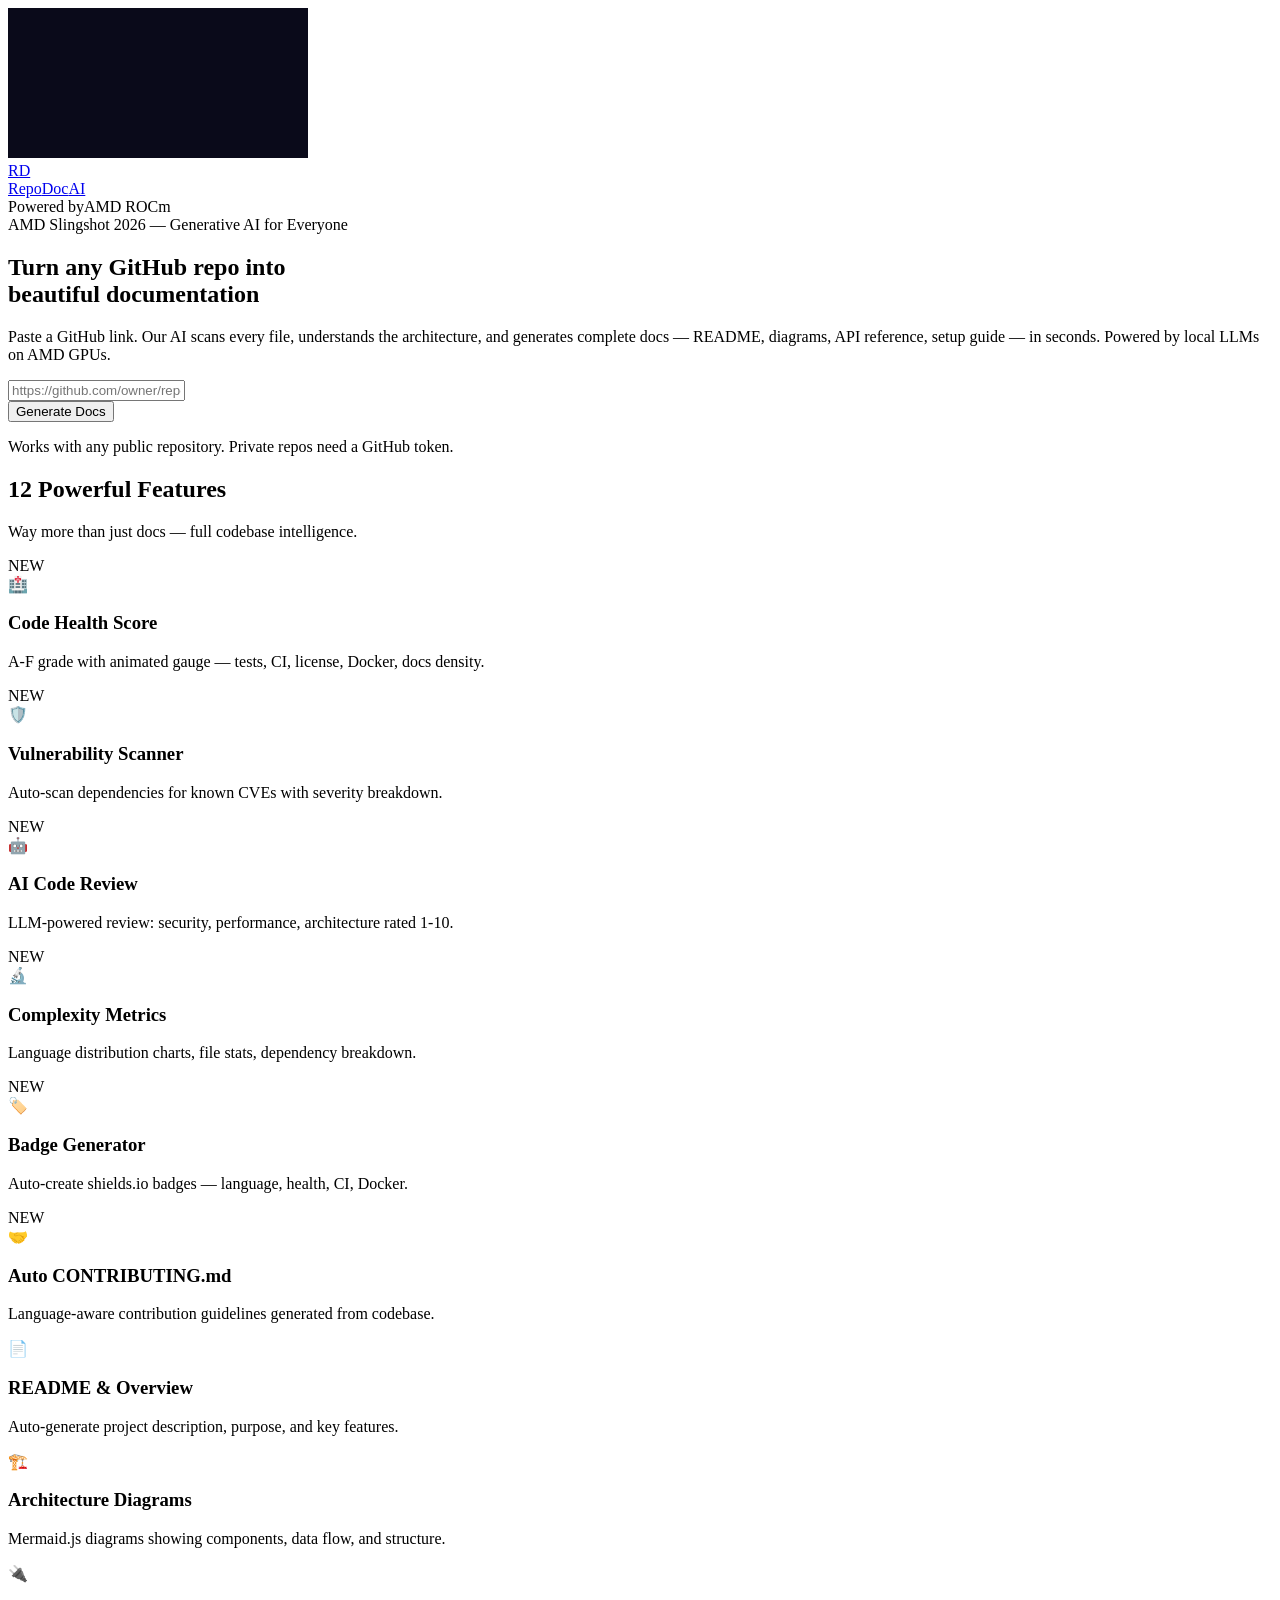
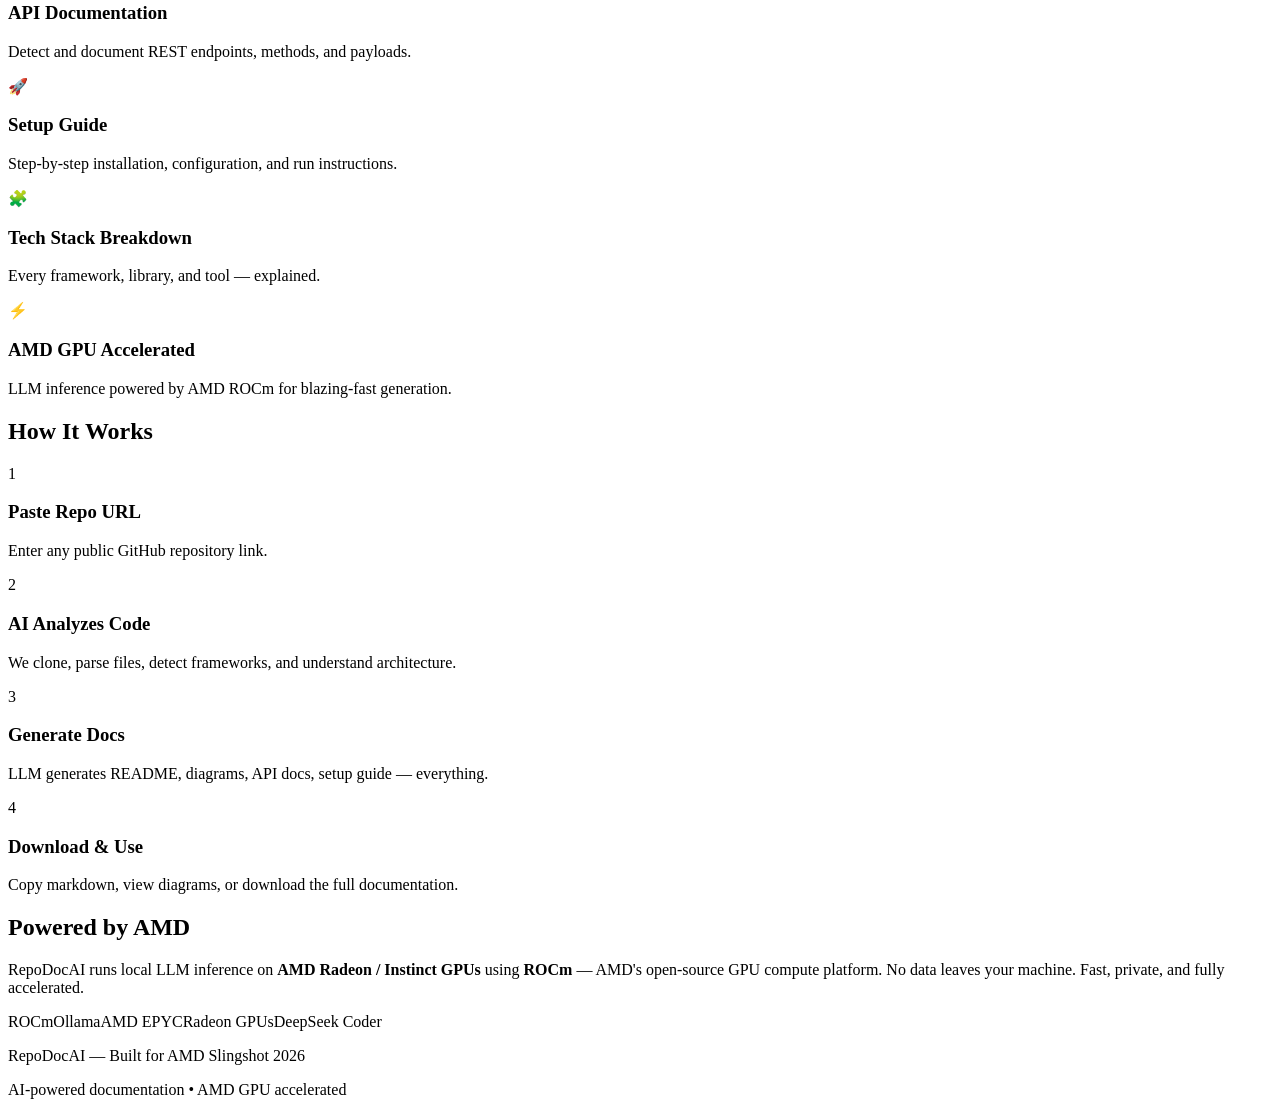
==== backend/static/index.html @ 2d92b68d "fix: convert to static export for Railway deployment - Replace dynamic [taskId] route with query par" ====
<!DOCTYPE html><html lang="en"><head><meta charSet="utf-8"/><meta name="viewport" content="width=device-width, initial-scale=1"/><link rel="stylesheet" href="/_next/static/css/aa7d55159502ec61.css" crossorigin="" data-precedence="next"/><link rel="preload" as="script" fetchPriority="low" href="/_next/static/chunks/webpack-284f9abd750f853c.js" crossorigin=""/><script src="/_next/static/chunks/fd9d1056-4b2d2ff417932ec9.js" async="" crossorigin=""></script><script src="/_next/static/chunks/8069-6e4ff9646f61d9b2.js" async="" crossorigin=""></script><script src="/_next/static/chunks/main-app-bf2c8cdeed80ae87.js" async="" crossorigin=""></script><script src="/_next/static/chunks/app/page-2030c9f32d8eb267.js" async=""></script><script src="/_next/static/chunks/app/layout-dac19e867b135961.js" async=""></script><title>RepoDocAI — AI-Powered Repository Documentation</title><meta name="description" content="Generate comprehensive project documentation from any GitHub repository using AI, accelerated by AMD GPUs."/><script src="/_next/static/chunks/polyfills-c67a75d1b6f99dc8.js" crossorigin="" noModule=""></script></head><body class="__className_f367f3"><canvas class="fixed inset-0 z-0 pointer-events-none" style="background:#0a0a1a"></canvas><div class="relative z-10"><nav class="fixed top-0 w-full z-50 bg-black/60 backdrop-blur-md border-b border-white/5"><div class="max-w-7xl mx-auto px-6 h-16 flex items-center justify-between"><a href="/" class="flex items-center gap-2"><div class="w-8 h-8 rounded-lg bg-amd-red flex items-center justify-center font-bold text-white text-sm">RD</div><span class="text-xl font-bold text-white">Repo<span class="text-amd-red">Doc</span>AI</span></a><div class="flex items-center gap-4 text-sm text-gray-400"><span class="hidden sm:inline">Powered by</span><span class="text-amd-red font-semibold">AMD ROCm</span></div></div></nav><main class="pt-16 min-h-screen"><div class="bg-gradient-amd min-h-screen"><section class="max-w-5xl mx-auto px-6 pt-20 pb-16 text-center"><div class="inline-block px-4 py-1.5 rounded-full bg-amd-red/10 border border-amd-red/30 text-amd-red text-sm font-medium mb-6">AMD Slingshot 2026 — Generative AI for Everyone</div><h1 class="text-5xl md:text-6xl font-extrabold text-white leading-tight mb-6">Turn any GitHub repo into<br/><span class="text-transparent bg-clip-text bg-gradient-to-r from-amd-red to-orange-500">beautiful documentation</span></h1><p class="text-lg text-gray-400 max-w-2xl mx-auto mb-10">Paste a GitHub link. Our AI scans every file, understands the architecture, and generates complete docs — README, diagrams, API reference, setup guide — in seconds. Powered by local LLMs on AMD GPUs.</p><form class="max-w-2xl mx-auto flex flex-col sm:flex-row gap-3"><div class="flex-1 relative"><input type="url" placeholder="https://github.com/owner/repo" class="w-full px-5 py-4 rounded-xl bg-white/5 border border-white/10 text-white placeholder-gray-500 focus:outline-none focus:border-amd-red focus:ring-1 focus:ring-amd-red transition-all text-lg" value=""/></div><button type="submit" class="px-8 py-4 rounded-xl bg-amd-red hover:bg-red-700 text-white font-semibold text-lg transition-all disabled:opacity-50 disabled:cursor-not-allowed flex items-center justify-center gap-2 glow-border">Generate Docs</button></form><p class="text-gray-600 text-sm mt-4">Works with any public repository. Private repos need a GitHub token.</p></section><section class="max-w-6xl mx-auto px-6 pb-24"><h2 class="text-3xl font-bold text-white text-center mb-4">12 Powerful Features</h2><p class="text-gray-400 text-center mb-12 text-sm">Way more than just docs — full codebase intelligence.</p><div class="grid grid-cols-1 md:grid-cols-2 lg:grid-cols-3 gap-6"><div class="relative p-6 rounded-2xl bg-white/[0.03] border border-white/5 hover:border-amd-red/30 transition-all group"><span class="absolute top-3 right-3 px-2 py-0.5 rounded-full bg-amd-red/20 border border-amd-red/50 text-amd-red text-[10px] font-bold uppercase tracking-wider animate-pulse">NEW</span><div class="text-3xl mb-3 group-hover:scale-110 transition-transform">🏥</div><h3 class="text-lg font-semibold text-white mb-2 group-hover:text-amd-red transition-colors">Code Health Score</h3><p class="text-gray-400 text-sm leading-relaxed">A-F grade with animated gauge — tests, CI, license, Docker, docs density.</p></div><div class="relative p-6 rounded-2xl bg-white/[0.03] border border-white/5 hover:border-amd-red/30 transition-all group"><span class="absolute top-3 right-3 px-2 py-0.5 rounded-full bg-amd-red/20 border border-amd-red/50 text-amd-red text-[10px] font-bold uppercase tracking-wider animate-pulse">NEW</span><div class="text-3xl mb-3 group-hover:scale-110 transition-transform">🛡️</div><h3 class="text-lg font-semibold text-white mb-2 group-hover:text-amd-red transition-colors">Vulnerability Scanner</h3><p class="text-gray-400 text-sm leading-relaxed">Auto-scan dependencies for known CVEs with severity breakdown.</p></div><div class="relative p-6 rounded-2xl bg-white/[0.03] border border-white/5 hover:border-amd-red/30 transition-all group"><span class="absolute top-3 right-3 px-2 py-0.5 rounded-full bg-amd-red/20 border border-amd-red/50 text-amd-red text-[10px] font-bold uppercase tracking-wider animate-pulse">NEW</span><div class="text-3xl mb-3 group-hover:scale-110 transition-transform">🤖</div><h3 class="text-lg font-semibold text-white mb-2 group-hover:text-amd-red transition-colors">AI Code Review</h3><p class="text-gray-400 text-sm leading-relaxed">LLM-powered review: security, performance, architecture rated 1-10.</p></div><div class="relative p-6 rounded-2xl bg-white/[0.03] border border-white/5 hover:border-amd-red/30 transition-all group"><span class="absolute top-3 right-3 px-2 py-0.5 rounded-full bg-amd-red/20 border border-amd-red/50 text-amd-red text-[10px] font-bold uppercase tracking-wider animate-pulse">NEW</span><div class="text-3xl mb-3 group-hover:scale-110 transition-transform">🔬</div><h3 class="text-lg font-semibold text-white mb-2 group-hover:text-amd-red transition-colors">Complexity Metrics</h3><p class="text-gray-400 text-sm leading-relaxed">Language distribution charts, file stats, dependency breakdown.</p></div><div class="relative p-6 rounded-2xl bg-white/[0.03] border border-white/5 hover:border-amd-red/30 transition-all group"><span class="absolute top-3 right-3 px-2 py-0.5 rounded-full bg-amd-red/20 border border-amd-red/50 text-amd-red text-[10px] font-bold uppercase tracking-wider animate-pulse">NEW</span><div class="text-3xl mb-3 group-hover:scale-110 transition-transform">🏷️</div><h3 class="text-lg font-semibold text-white mb-2 group-hover:text-amd-red transition-colors">Badge Generator</h3><p class="text-gray-400 text-sm leading-relaxed">Auto-create shields.io badges — language, health, CI, Docker.</p></div><div class="relative p-6 rounded-2xl bg-white/[0.03] border border-white/5 hover:border-amd-red/30 transition-all group"><span class="absolute top-3 right-3 px-2 py-0.5 rounded-full bg-amd-red/20 border border-amd-red/50 text-amd-red text-[10px] font-bold uppercase tracking-wider animate-pulse">NEW</span><div class="text-3xl mb-3 group-hover:scale-110 transition-transform">🤝</div><h3 class="text-lg font-semibold text-white mb-2 group-hover:text-amd-red transition-colors">Auto CONTRIBUTING.md</h3><p class="text-gray-400 text-sm leading-relaxed">Language-aware contribution guidelines generated from codebase.</p></div><div class="relative p-6 rounded-2xl bg-white/[0.03] border border-white/5 hover:border-amd-red/30 transition-all group"><div class="text-3xl mb-3 group-hover:scale-110 transition-transform">📄</div><h3 class="text-lg font-semibold text-white mb-2 group-hover:text-amd-red transition-colors">README &amp; Overview</h3><p class="text-gray-400 text-sm leading-relaxed">Auto-generate project description, purpose, and key features.</p></div><div class="relative p-6 rounded-2xl bg-white/[0.03] border border-white/5 hover:border-amd-red/30 transition-all group"><div class="text-3xl mb-3 group-hover:scale-110 transition-transform">🏗️</div><h3 class="text-lg font-semibold text-white mb-2 group-hover:text-amd-red transition-colors">Architecture Diagrams</h3><p class="text-gray-400 text-sm leading-relaxed">Mermaid.js diagrams showing components, data flow, and structure.</p></div><div class="relative p-6 rounded-2xl bg-white/[0.03] border border-white/5 hover:border-amd-red/30 transition-all group"><div class="text-3xl mb-3 group-hover:scale-110 transition-transform">🔌</div><h3 class="text-lg font-semibold text-white mb-2 group-hover:text-amd-red transition-colors">API Documentation</h3><p class="text-gray-400 text-sm leading-relaxed">Detect and document REST endpoints, methods, and payloads.</p></div><div class="relative p-6 rounded-2xl bg-white/[0.03] border border-white/5 hover:border-amd-red/30 transition-all group"><div class="text-3xl mb-3 group-hover:scale-110 transition-transform">🚀</div><h3 class="text-lg font-semibold text-white mb-2 group-hover:text-amd-red transition-colors">Setup Guide</h3><p class="text-gray-400 text-sm leading-relaxed">Step-by-step installation, configuration, and run instructions.</p></div><div class="relative p-6 rounded-2xl bg-white/[0.03] border border-white/5 hover:border-amd-red/30 transition-all group"><div class="text-3xl mb-3 group-hover:scale-110 transition-transform">🧩</div><h3 class="text-lg font-semibold text-white mb-2 group-hover:text-amd-red transition-colors">Tech Stack Breakdown</h3><p class="text-gray-400 text-sm leading-relaxed">Every framework, library, and tool — explained.</p></div><div class="relative p-6 rounded-2xl bg-white/[0.03] border border-white/5 hover:border-amd-red/30 transition-all group"><div class="text-3xl mb-3 group-hover:scale-110 transition-transform">⚡</div><h3 class="text-lg font-semibold text-white mb-2 group-hover:text-amd-red transition-colors">AMD GPU Accelerated</h3><p class="text-gray-400 text-sm leading-relaxed">LLM inference powered by AMD ROCm for blazing-fast generation.</p></div></div></section><section class="max-w-5xl mx-auto px-6 pb-24"><h2 class="text-3xl font-bold text-white text-center mb-12">How It Works</h2><div class="flex flex-col md:flex-row gap-8 items-start"><div class="flex-1 text-center"><div class="w-12 h-12 rounded-full bg-amd-red/20 border border-amd-red/40 text-amd-red font-bold text-xl flex items-center justify-center mx-auto mb-4">1</div><h3 class="text-white font-semibold mb-2">Paste Repo URL</h3><p class="text-gray-400 text-sm">Enter any public GitHub repository link.</p></div><div class="flex-1 text-center"><div class="w-12 h-12 rounded-full bg-amd-red/20 border border-amd-red/40 text-amd-red font-bold text-xl flex items-center justify-center mx-auto mb-4">2</div><h3 class="text-white font-semibold mb-2">AI Analyzes Code</h3><p class="text-gray-400 text-sm">We clone, parse files, detect frameworks, and understand architecture.</p></div><div class="flex-1 text-center"><div class="w-12 h-12 rounded-full bg-amd-red/20 border border-amd-red/40 text-amd-red font-bold text-xl flex items-center justify-center mx-auto mb-4">3</div><h3 class="text-white font-semibold mb-2">Generate Docs</h3><p class="text-gray-400 text-sm">LLM generates README, diagrams, API docs, setup guide — everything.</p></div><div class="flex-1 text-center"><div class="w-12 h-12 rounded-full bg-amd-red/20 border border-amd-red/40 text-amd-red font-bold text-xl flex items-center justify-center mx-auto mb-4">4</div><h3 class="text-white font-semibold mb-2">Download &amp; Use</h3><p class="text-gray-400 text-sm">Copy markdown, view diagrams, or download the full documentation.</p></div></div></section><section class="max-w-4xl mx-auto px-6 pb-24"><div class="rounded-2xl bg-gradient-to-r from-amd-red/10 to-amd-accent/30 border border-amd-red/20 p-8 md:p-12 text-center"><h2 class="text-2xl md:text-3xl font-bold text-white mb-4">Powered by AMD</h2><p class="text-gray-300 max-w-2xl mx-auto mb-6">RepoDocAI runs local LLM inference on<!-- --> <strong class="text-amd-red">AMD Radeon / Instinct GPUs</strong> <!-- -->using <strong class="text-amd-red">ROCm</strong> — AMD&#x27;s open-source GPU compute platform. No data leaves your machine. Fast, private, and fully accelerated.</p><div class="flex flex-wrap justify-center gap-4 text-sm"><span class="px-4 py-2 rounded-full bg-white/5 border border-white/10 text-gray-300">ROCm</span><span class="px-4 py-2 rounded-full bg-white/5 border border-white/10 text-gray-300">Ollama</span><span class="px-4 py-2 rounded-full bg-white/5 border border-white/10 text-gray-300">AMD EPYC</span><span class="px-4 py-2 rounded-full bg-white/5 border border-white/10 text-gray-300">Radeon GPUs</span><span class="px-4 py-2 rounded-full bg-white/5 border border-white/10 text-gray-300">DeepSeek Coder</span></div></div></section></div></main><footer class="border-t border-white/5 py-8 text-center text-gray-500 text-sm"><p>RepoDocAI — Built for<!-- --> <span class="text-amd-red font-medium">AMD Slingshot 2026</span></p><p class="mt-1">AI-powered documentation • AMD GPU accelerated</p></footer></div><script src="/_next/static/chunks/webpack-284f9abd750f853c.js" crossorigin="" async=""></script><script>(self.__next_f=self.__next_f||[]).push([0]);self.__next_f.push([2,null])</script><script>self.__next_f.push([1,"1:HL[\"/_next/static/css/aa7d55159502ec61.css\",\"style\",{\"crossOrigin\":\"\"}]\n0:\"$L2\"\n"])</script><script>self.__next_f.push([1,"3:I[7690,[],\"\"]\n5:I[7831,[],\"\"]\n6:I[8836,[\"1931\",\"static/chunks/app/page-2030c9f32d8eb267.js\"],\"\"]\n7:I[9079,[\"3185\",\"static/chunks/app/layout-dac19e867b135961.js\"],\"\"]\n8:I[5613,[],\"\"]\n9:I[1778,[],\"\"]\nb:I[8955,[],\"\"]\nc:[]\n"])</script><script>self.__next_f.push([1,"2:[[[\"$\",\"link\",\"0\",{\"rel\":\"stylesheet\",\"href\":\"/_next/static/css/aa7d55159502ec61.css\",\"precedence\":\"next\",\"crossOrigin\":\"\"}]],[\"$\",\"$L3\",null,{\"buildId\":\"reBzjX9kIHKMcojXA9enj\",\"assetPrefix\":\"\",\"initialCanonicalUrl\":\"/\",\"initialTree\":[\"\",{\"children\":[\"__PAGE__\",{}]},\"$undefined\",\"$undefined\",true],\"initialSeedData\":[\"\",{\"children\":[\"__PAGE__\",{},[\"$L4\",[\"$\",\"$L5\",null,{\"propsForComponent\":{\"params\":{}},\"Component\":\"$6\",\"isStaticGeneration\":true}],null]]},[null,[\"$\",\"html\",null,{\"lang\":\"en\",\"children\":[\"$\",\"body\",null,{\"className\":\"__className_f367f3\",\"children\":[\"$\",\"$L7\",null,{\"children\":[[\"$\",\"nav\",null,{\"className\":\"fixed top-0 w-full z-50 bg-black/60 backdrop-blur-md border-b border-white/5\",\"children\":[\"$\",\"div\",null,{\"className\":\"max-w-7xl mx-auto px-6 h-16 flex items-center justify-between\",\"children\":[[\"$\",\"a\",null,{\"href\":\"/\",\"className\":\"flex items-center gap-2\",\"children\":[[\"$\",\"div\",null,{\"className\":\"w-8 h-8 rounded-lg bg-amd-red flex items-center justify-center font-bold text-white text-sm\",\"children\":\"RD\"}],[\"$\",\"span\",null,{\"className\":\"text-xl font-bold text-white\",\"children\":[\"Repo\",[\"$\",\"span\",null,{\"className\":\"text-amd-red\",\"children\":\"Doc\"}],\"AI\"]}]]}],[\"$\",\"div\",null,{\"className\":\"flex items-center gap-4 text-sm text-gray-400\",\"children\":[[\"$\",\"span\",null,{\"className\":\"hidden sm:inline\",\"children\":\"Powered by\"}],[\"$\",\"span\",null,{\"className\":\"text-amd-red font-semibold\",\"children\":\"AMD ROCm\"}]]}]]}]}],[\"$\",\"main\",null,{\"className\":\"pt-16 min-h-screen\",\"children\":[\"$\",\"$L8\",null,{\"parallelRouterKey\":\"children\",\"segmentPath\":[\"children\"],\"loading\":\"$undefined\",\"loadingStyles\":\"$undefined\",\"loadingScripts\":\"$undefined\",\"hasLoading\":false,\"error\":\"$undefined\",\"errorStyles\":\"$undefined\",\"errorScripts\":\"$undefined\",\"template\":[\"$\",\"$L9\",null,{}],\"templateStyles\":\"$undefined\",\"templateScripts\":\"$undefined\",\"notFound\":[[\"$\",\"title\",null,{\"children\":\"404: This page could not be found.\"}],[\"$\",\"div\",null,{\"style\":{\"fontFamily\":\"system-ui,\\\"Segoe UI\\\",Roboto,Helvetica,Arial,sans-serif,\\\"Apple Color Emoji\\\",\\\"Segoe UI Emoji\\\"\",\"height\":\"100vh\",\"textAlign\":\"center\",\"display\":\"flex\",\"flexDirection\":\"column\",\"alignItems\":\"center\",\"justifyContent\":\"center\"},\"children\":[\"$\",\"div\",null,{\"children\":[[\"$\",\"style\",null,{\"dangerouslySetInnerHTML\":{\"__html\":\"body{color:#000;background:#fff;margin:0}.next-error-h1{border-right:1px solid rgba(0,0,0,.3)}@media (prefers-color-scheme:dark){body{color:#fff;background:#000}.next-error-h1{border-right:1px solid rgba(255,255,255,.3)}}\"}}],[\"$\",\"h1\",null,{\"className\":\"next-error-h1\",\"style\":{\"display\":\"inline-block\",\"margin\":\"0 20px 0 0\",\"padding\":\"0 23px 0 0\",\"fontSize\":24,\"fontWeight\":500,\"verticalAlign\":\"top\",\"lineHeight\":\"49px\"},\"children\":\"404\"}],[\"$\",\"div\",null,{\"style\":{\"display\":\"inline-block\"},\"children\":[\"$\",\"h2\",null,{\"style\":{\"fontSize\":14,\"fontWeight\":400,\"lineHeight\":\"49px\",\"margin\":0},\"children\":\"This page could not be found.\"}]}]]}]}]],\"notFoundStyles\":[],\"styles\":null}]}],[\"$\",\"footer\",null,{\"className\":\"border-t border-white/5 py-8 text-center text-gray-500 text-sm\",\"children\":[[\"$\",\"p\",null,{\"children\":[\"RepoDocAI — Built for\",\" \",[\"$\",\"span\",null,{\"className\":\"text-amd-red font-medium\",\"children\":\"AMD Slingshot 2026\"}]]}],[\"$\",\"p\",null,{\"className\":\"mt-1\",\"children\":\"AI-powered documentation • AMD GPU accelerated\"}]]}]]}]}]}],null]],\"initialHead\":[false,\"$La\"],\"globalErrorComponent\":\"$b\",\"missingSlots\":\"$Wc\"}]]\n"])</script><script>self.__next_f.push([1,"a:[[\"$\",\"meta\",\"0\",{\"name\":\"viewport\",\"content\":\"width=device-width, initial-scale=1\"}],[\"$\",\"meta\",\"1\",{\"charSet\":\"utf-8\"}],[\"$\",\"title\",\"2\",{\"children\":\"RepoDocAI — AI-Powered Repository Documentation\"}],[\"$\",\"meta\",\"3\",{\"name\":\"description\",\"content\":\"Generate comprehensive project documentation from any GitHub repository using AI, accelerated by AMD GPUs.\"}]]\n4:null\n"])</script><script>self.__next_f.push([1,""])</script></body></html>
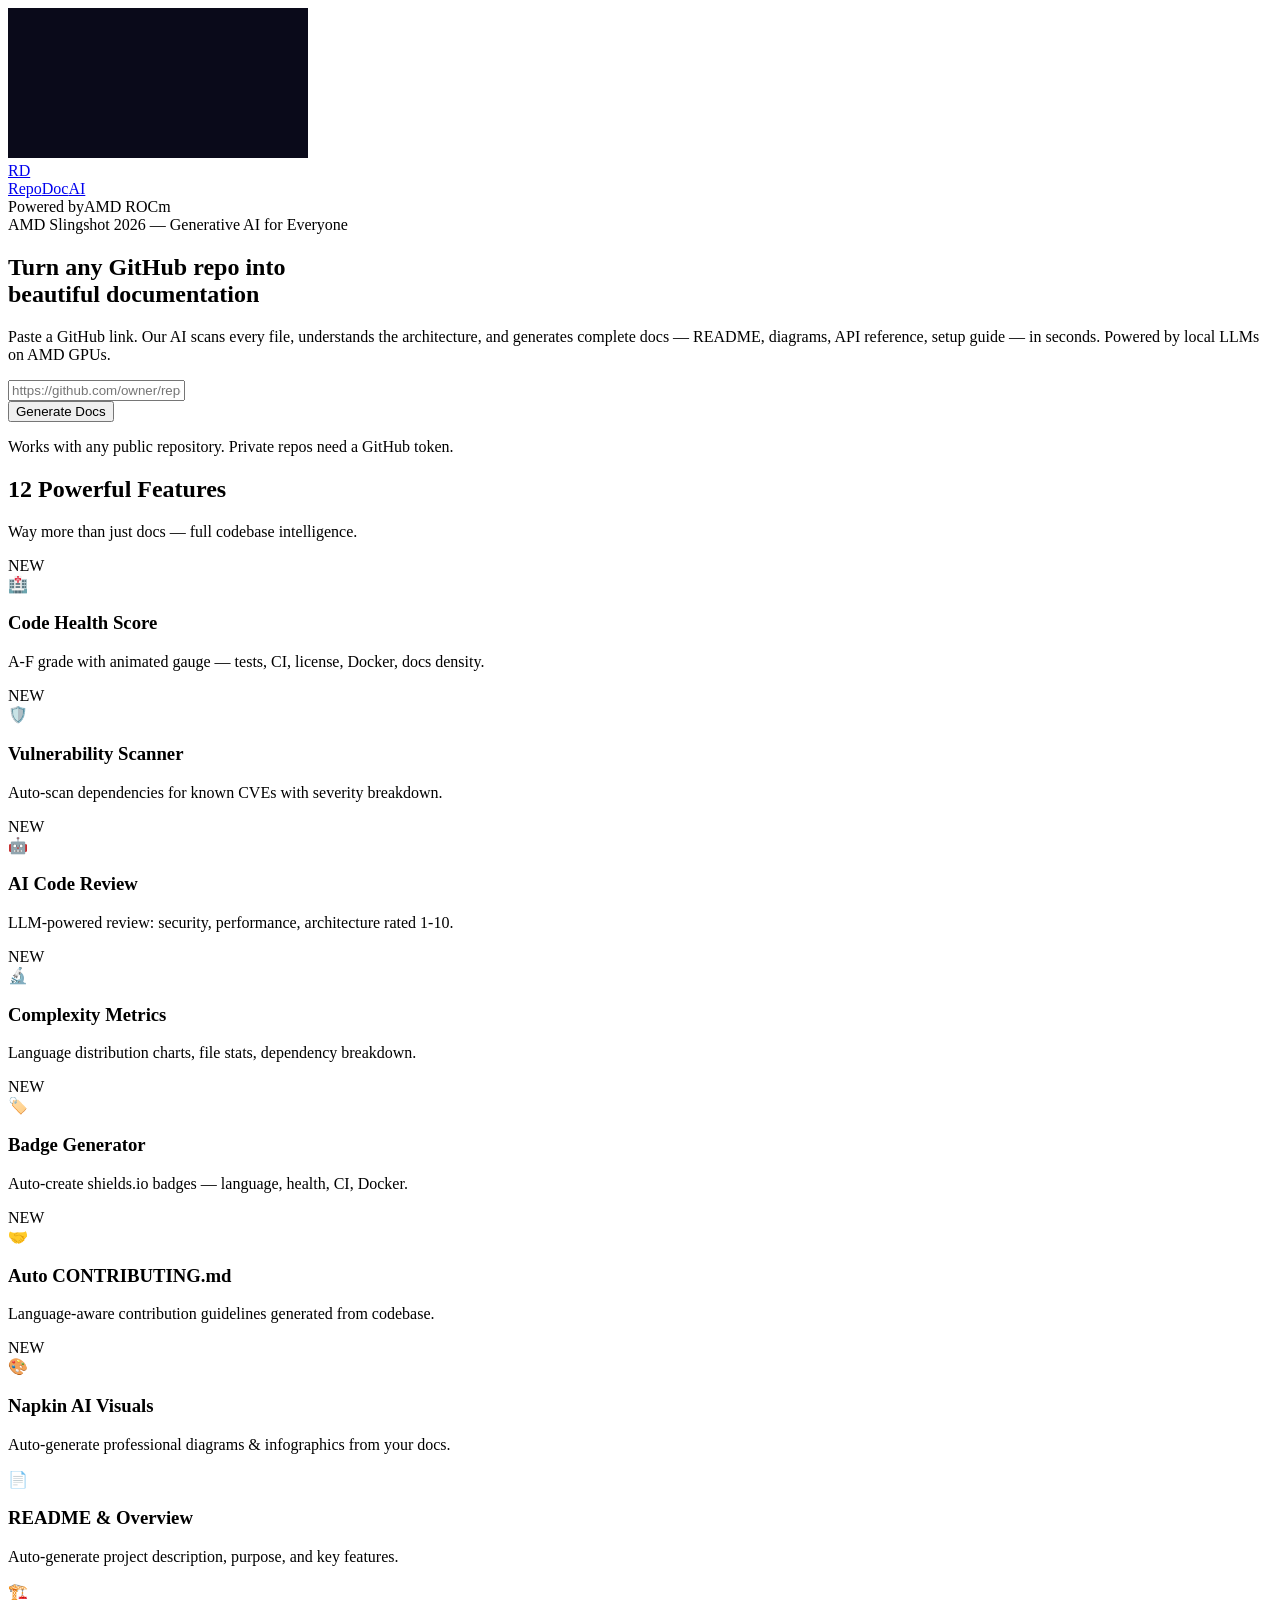
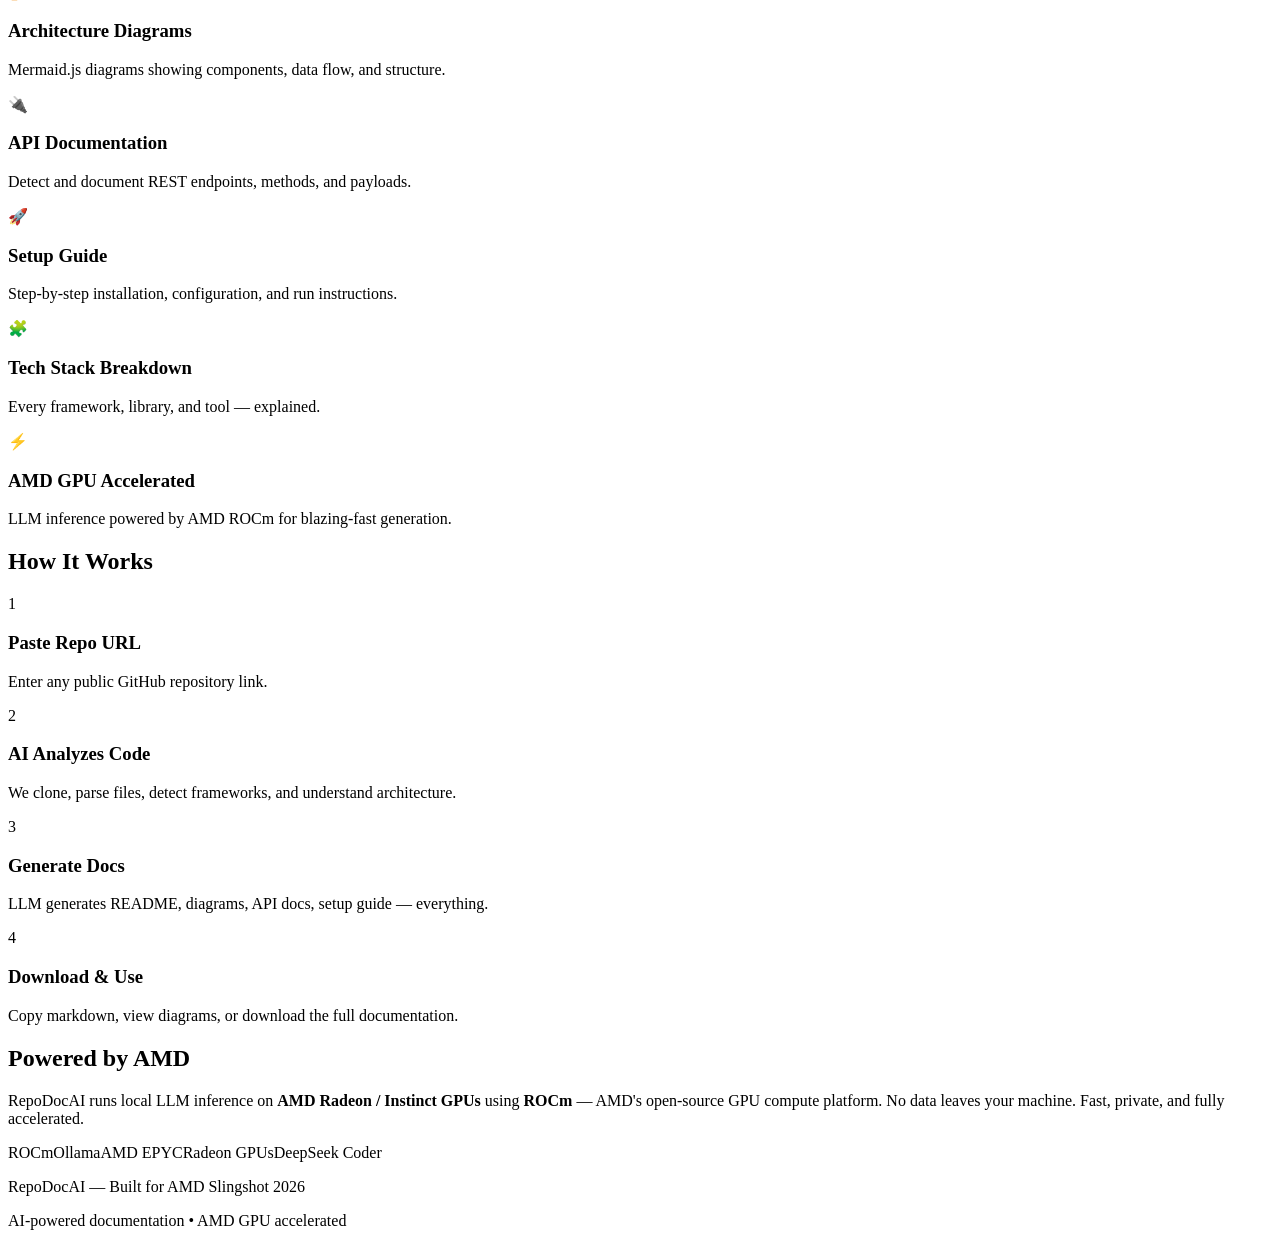
==== commit de509623: "feat: integrate Napkin AI for visual diagram generation - New napkin_service.py: async 3-step API (c" ====
--- a/backend/static/index.html
+++ b/backend/static/index.html
@@ -1 +1 @@
-<!DOCTYPE html><html lang="en"><head><meta charSet="utf-8"/><meta name="viewport" content="width=device-width, initial-scale=1"/><link rel="stylesheet" href="/_next/static/css/aa7d55159502ec61.css" crossorigin="" data-precedence="next"/><link rel="preload" as="script" fetchPriority="low" href="/_next/static/chunks/webpack-284f9abd750f853c.js" crossorigin=""/><script src="/_next/static/chunks/fd9d1056-4b2d2ff417932ec9.js" async="" crossorigin=""></script><script src="/_next/static/chunks/8069-6e4ff9646f61d9b2.js" async="" crossorigin=""></script><script src="/_next/static/chunks/main-app-bf2c8cdeed80ae87.js" async="" crossorigin=""></script><script src="/_next/static/chunks/app/page-2030c9f32d8eb267.js" async=""></script><script src="/_next/static/chunks/app/layout-dac19e867b135961.js" async=""></script><title>RepoDocAI — AI-Powered Repository Documentation</title><meta name="description" content="Generate comprehensive project documentation from any GitHub repository using AI, accelerated by AMD GPUs."/><script src="/_next/static/chunks/polyfills-c67a75d1b6f99dc8.js" crossorigin="" noModule=""></script></head><body class="__className_f367f3"><canvas class="fixed inset-0 z-0 pointer-events-none" style="background:#0a0a1a"></canvas><div class="relative z-10"><nav class="fixed top-0 w-full z-50 bg-black/60 backdrop-blur-md border-b border-white/5"><div class="max-w-7xl mx-auto px-6 h-16 flex items-center justify-between"><a href="/" class="flex items-center gap-2"><div class="w-8 h-8 rounded-lg bg-amd-red flex items-center justify-center font-bold text-white text-sm">RD</div><span class="text-xl font-bold text-white">Repo<span class="text-amd-red">Doc</span>AI</span></a><div class="flex items-center gap-4 text-sm text-gray-400"><span class="hidden sm:inline">Powered by</span><span class="text-amd-red font-semibold">AMD ROCm</span></div></div></nav><main class="pt-16 min-h-screen"><div class="bg-gradient-amd min-h-screen"><section class="max-w-5xl mx-auto px-6 pt-20 pb-16 text-center"><div class="inline-block px-4 py-1.5 rounded-full bg-amd-red/10 border border-amd-red/30 text-amd-red text-sm font-medium mb-6">AMD Slingshot 2026 — Generative AI for Everyone</div><h1 class="text-5xl md:text-6xl font-extrabold text-white leading-tight mb-6">Turn any GitHub repo into<br/><span class="text-transparent bg-clip-text bg-gradient-to-r from-amd-red to-orange-500">beautiful documentation</span></h1><p class="text-lg text-gray-400 max-w-2xl mx-auto mb-10">Paste a GitHub link. Our AI scans every file, understands the architecture, and generates complete docs — README, diagrams, API reference, setup guide — in seconds. Powered by local LLMs on AMD GPUs.</p><form class="max-w-2xl mx-auto flex flex-col sm:flex-row gap-3"><div class="flex-1 relative"><input type="url" placeholder="https://github.com/owner/repo" class="w-full px-5 py-4 rounded-xl bg-white/5 border border-white/10 text-white placeholder-gray-500 focus:outline-none focus:border-amd-red focus:ring-1 focus:ring-amd-red transition-all text-lg" value=""/></div><button type="submit" class="px-8 py-4 rounded-xl bg-amd-red hover:bg-red-700 text-white font-semibold text-lg transition-all disabled:opacity-50 disabled:cursor-not-allowed flex items-center justify-center gap-2 glow-border">Generate Docs</button></form><p class="text-gray-600 text-sm mt-4">Works with any public repository. Private repos need a GitHub token.</p></section><section class="max-w-6xl mx-auto px-6 pb-24"><h2 class="text-3xl font-bold text-white text-center mb-4">12 Powerful Features</h2><p class="text-gray-400 text-center mb-12 text-sm">Way more than just docs — full codebase intelligence.</p><div class="grid grid-cols-1 md:grid-cols-2 lg:grid-cols-3 gap-6"><div class="relative p-6 rounded-2xl bg-white/[0.03] border border-white/5 hover:border-amd-red/30 transition-all group"><span class="absolute top-3 right-3 px-2 py-0.5 rounded-full bg-amd-red/20 border border-amd-red/50 text-amd-red text-[10px] font-bold uppercase tracking-wider animate-pulse">NEW</span><div class="text-3xl mb-3 group-hover:scale-110 transition-transform">🏥</div><h3 class="text-lg font-semibold text-white mb-2 group-hover:text-amd-red transition-colors">Code Health Score</h3><p class="text-gray-400 text-sm leading-relaxed">A-F grade with animated gauge — tests, CI, license, Docker, docs density.</p></div><div class="relative p-6 rounded-2xl bg-white/[0.03] border border-white/5 hover:border-amd-red/30 transition-all group"><span class="absolute top-3 right-3 px-2 py-0.5 rounded-full bg-amd-red/20 border border-amd-red/50 text-amd-red text-[10px] font-bold uppercase tracking-wider animate-pulse">NEW</span><div class="text-3xl mb-3 group-hover:scale-110 transition-transform">🛡️</div><h3 class="text-lg font-semibold text-white mb-2 group-hover:text-amd-red transition-colors">Vulnerability Scanner</h3><p class="text-gray-400 text-sm leading-relaxed">Auto-scan dependencies for known CVEs with severity breakdown.</p></div><div class="relative p-6 rounded-2xl bg-white/[0.03] border border-white/5 hover:border-amd-red/30 transition-all group"><span class="absolute top-3 right-3 px-2 py-0.5 rounded-full bg-amd-red/20 border border-amd-red/50 text-amd-red text-[10px] font-bold uppercase tracking-wider animate-pulse">NEW</span><div class="text-3xl mb-3 group-hover:scale-110 transition-transform">🤖</div><h3 class="text-lg font-semibold text-white mb-2 group-hover:text-amd-red transition-colors">AI Code Review</h3><p class="text-gray-400 text-sm leading-relaxed">LLM-powered review: security, performance, architecture rated 1-10.</p></div><div class="relative p-6 rounded-2xl bg-white/[0.03] border border-white/5 hover:border-amd-red/30 transition-all group"><span class="absolute top-3 right-3 px-2 py-0.5 rounded-full bg-amd-red/20 border border-amd-red/50 text-amd-red text-[10px] font-bold uppercase tracking-wider animate-pulse">NEW</span><div class="text-3xl mb-3 group-hover:scale-110 transition-transform">🔬</div><h3 class="text-lg font-semibold text-white mb-2 group-hover:text-amd-red transition-colors">Complexity Metrics</h3><p class="text-gray-400 text-sm leading-relaxed">Language distribution charts, file stats, dependency breakdown.</p></div><div class="relative p-6 rounded-2xl bg-white/[0.03] border border-white/5 hover:border-amd-red/30 transition-all group"><span class="absolute top-3 right-3 px-2 py-0.5 rounded-full bg-amd-red/20 border border-amd-red/50 text-amd-red text-[10px] font-bold uppercase tracking-wider animate-pulse">NEW</span><div class="text-3xl mb-3 group-hover:scale-110 transition-transform">🏷️</div><h3 class="text-lg font-semibold text-white mb-2 group-hover:text-amd-red transition-colors">Badge Generator</h3><p class="text-gray-400 text-sm leading-relaxed">Auto-create shields.io badges — language, health, CI, Docker.</p></div><div class="relative p-6 rounded-2xl bg-white/[0.03] border border-white/5 hover:border-amd-red/30 transition-all group"><span class="absolute top-3 right-3 px-2 py-0.5 rounded-full bg-amd-red/20 border border-amd-red/50 text-amd-red text-[10px] font-bold uppercase tracking-wider animate-pulse">NEW</span><div class="text-3xl mb-3 group-hover:scale-110 transition-transform">🤝</div><h3 class="text-lg font-semibold text-white mb-2 group-hover:text-amd-red transition-colors">Auto CONTRIBUTING.md</h3><p class="text-gray-400 text-sm leading-relaxed">Language-aware contribution guidelines generated from codebase.</p></div><div class="relative p-6 rounded-2xl bg-white/[0.03] border border-white/5 hover:border-amd-red/30 transition-all group"><div class="text-3xl mb-3 group-hover:scale-110 transition-transform">📄</div><h3 class="text-lg font-semibold text-white mb-2 group-hover:text-amd-red transition-colors">README &amp; Overview</h3><p class="text-gray-400 text-sm leading-relaxed">Auto-generate project description, purpose, and key features.</p></div><div class="relative p-6 rounded-2xl bg-white/[0.03] border border-white/5 hover:border-amd-red/30 transition-all group"><div class="text-3xl mb-3 group-hover:scale-110 transition-transform">🏗️</div><h3 class="text-lg font-semibold text-white mb-2 group-hover:text-amd-red transition-colors">Architecture Diagrams</h3><p class="text-gray-400 text-sm leading-relaxed">Mermaid.js diagrams showing components, data flow, and structure.</p></div><div class="relative p-6 rounded-2xl bg-white/[0.03] border border-white/5 hover:border-amd-red/30 transition-all group"><div class="text-3xl mb-3 group-hover:scale-110 transition-transform">🔌</div><h3 class="text-lg font-semibold text-white mb-2 group-hover:text-amd-red transition-colors">API Documentation</h3><p class="text-gray-400 text-sm leading-relaxed">Detect and document REST endpoints, methods, and payloads.</p></div><div class="relative p-6 rounded-2xl bg-white/[0.03] border border-white/5 hover:border-amd-red/30 transition-all group"><div class="text-3xl mb-3 group-hover:scale-110 transition-transform">🚀</div><h3 class="text-lg font-semibold text-white mb-2 group-hover:text-amd-red transition-colors">Setup Guide</h3><p class="text-gray-400 text-sm leading-relaxed">Step-by-step installation, configuration, and run instructions.</p></div><div class="relative p-6 rounded-2xl bg-white/[0.03] border border-white/5 hover:border-amd-red/30 transition-all group"><div class="text-3xl mb-3 group-hover:scale-110 transition-transform">🧩</div><h3 class="text-lg font-semibold text-white mb-2 group-hover:text-amd-red transition-colors">Tech Stack Breakdown</h3><p class="text-gray-400 text-sm leading-relaxed">Every framework, library, and tool — explained.</p></div><div class="relative p-6 rounded-2xl bg-white/[0.03] border border-white/5 hover:border-amd-red/30 transition-all group"><div class="text-3xl mb-3 group-hover:scale-110 transition-transform">⚡</div><h3 class="text-lg font-semibold text-white mb-2 group-hover:text-amd-red transition-colors">AMD GPU Accelerated</h3><p class="text-gray-400 text-sm leading-relaxed">LLM inference powered by AMD ROCm for blazing-fast generation.</p></div></div></section><section class="max-w-5xl mx-auto px-6 pb-24"><h2 class="text-3xl font-bold text-white text-center mb-12">How It Works</h2><div class="flex flex-col md:flex-row gap-8 items-start"><div class="flex-1 text-center"><div class="w-12 h-12 rounded-full bg-amd-red/20 border border-amd-red/40 text-amd-red font-bold text-xl flex items-center justify-center mx-auto mb-4">1</div><h3 class="text-white font-semibold mb-2">Paste Repo URL</h3><p class="text-gray-400 text-sm">Enter any public GitHub repository link.</p></div><div class="flex-1 text-center"><div class="w-12 h-12 rounded-full bg-amd-red/20 border border-amd-red/40 text-amd-red font-bold text-xl flex items-center justify-center mx-auto mb-4">2</div><h3 class="text-white font-semibold mb-2">AI Analyzes Code</h3><p class="text-gray-400 text-sm">We clone, parse files, detect frameworks, and understand architecture.</p></div><div class="flex-1 text-center"><div class="w-12 h-12 rounded-full bg-amd-red/20 border border-amd-red/40 text-amd-red font-bold text-xl flex items-center justify-center mx-auto mb-4">3</div><h3 class="text-white font-semibold mb-2">Generate Docs</h3><p class="text-gray-400 text-sm">LLM generates README, diagrams, API docs, setup guide — everything.</p></div><div class="flex-1 text-center"><div class="w-12 h-12 rounded-full bg-amd-red/20 border border-amd-red/40 text-amd-red font-bold text-xl flex items-center justify-center mx-auto mb-4">4</div><h3 class="text-white font-semibold mb-2">Download &amp; Use</h3><p class="text-gray-400 text-sm">Copy markdown, view diagrams, or download the full documentation.</p></div></div></section><section class="max-w-4xl mx-auto px-6 pb-24"><div class="rounded-2xl bg-gradient-to-r from-amd-red/10 to-amd-accent/30 border border-amd-red/20 p-8 md:p-12 text-center"><h2 class="text-2xl md:text-3xl font-bold text-white mb-4">Powered by AMD</h2><p class="text-gray-300 max-w-2xl mx-auto mb-6">RepoDocAI runs local LLM inference on<!-- --> <strong class="text-amd-red">AMD Radeon / Instinct GPUs</strong> <!-- -->using <strong class="text-amd-red">ROCm</strong> — AMD&#x27;s open-source GPU compute platform. No data leaves your machine. Fast, private, and fully accelerated.</p><div class="flex flex-wrap justify-center gap-4 text-sm"><span class="px-4 py-2 rounded-full bg-white/5 border border-white/10 text-gray-300">ROCm</span><span class="px-4 py-2 rounded-full bg-white/5 border border-white/10 text-gray-300">Ollama</span><span class="px-4 py-2 rounded-full bg-white/5 border border-white/10 text-gray-300">AMD EPYC</span><span class="px-4 py-2 rounded-full bg-white/5 border border-white/10 text-gray-300">Radeon GPUs</span><span class="px-4 py-2 rounded-full bg-white/5 border border-white/10 text-gray-300">DeepSeek Coder</span></div></div></section></div></main><footer class="border-t border-white/5 py-8 text-center text-gray-500 text-sm"><p>RepoDocAI — Built for<!-- --> <span class="text-amd-red font-medium">AMD Slingshot 2026</span></p><p class="mt-1">AI-powered documentation • AMD GPU accelerated</p></footer></div><script src="/_next/static/chunks/webpack-284f9abd750f853c.js" crossorigin="" async=""></script><script>(self.__next_f=self.__next_f||[]).push([0]);self.__next_f.push([2,null])</script><script>self.__next_f.push([1,"1:HL[\"/_next/static/css/aa7d55159502ec61.css\",\"style\",{\"crossOrigin\":\"\"}]\n0:\"$L2\"\n"])</script><script>self.__next_f.push([1,"3:I[7690,[],\"\"]\n5:I[7831,[],\"\"]\n6:I[8836,[\"1931\",\"static/chunks/app/page-2030c9f32d8eb267.js\"],\"\"]\n7:I[9079,[\"3185\",\"static/chunks/app/layout-dac19e867b135961.js\"],\"\"]\n8:I[5613,[],\"\"]\n9:I[1778,[],\"\"]\nb:I[8955,[],\"\"]\nc:[]\n"])</script><script>self.__next_f.push([1,"2:[[[\"$\",\"link\",\"0\",{\"rel\":\"stylesheet\",\"href\":\"/_next/static/css/aa7d55159502ec61.css\",\"precedence\":\"next\",\"crossOrigin\":\"\"}]],[\"$\",\"$L3\",null,{\"buildId\":\"reBzjX9kIHKMcojXA9enj\",\"assetPrefix\":\"\",\"initialCanonicalUrl\":\"/\",\"initialTree\":[\"\",{\"children\":[\"__PAGE__\",{}]},\"$undefined\",\"$undefined\",true],\"initialSeedData\":[\"\",{\"children\":[\"__PAGE__\",{},[\"$L4\",[\"$\",\"$L5\",null,{\"propsForComponent\":{\"params\":{}},\"Component\":\"$6\",\"isStaticGeneration\":true}],null]]},[null,[\"$\",\"html\",null,{\"lang\":\"en\",\"children\":[\"$\",\"body\",null,{\"className\":\"__className_f367f3\",\"children\":[\"$\",\"$L7\",null,{\"children\":[[\"$\",\"nav\",null,{\"className\":\"fixed top-0 w-full z-50 bg-black/60 backdrop-blur-md border-b border-white/5\",\"children\":[\"$\",\"div\",null,{\"className\":\"max-w-7xl mx-auto px-6 h-16 flex items-center justify-between\",\"children\":[[\"$\",\"a\",null,{\"href\":\"/\",\"className\":\"flex items-center gap-2\",\"children\":[[\"$\",\"div\",null,{\"className\":\"w-8 h-8 rounded-lg bg-amd-red flex items-center justify-center font-bold text-white text-sm\",\"children\":\"RD\"}],[\"$\",\"span\",null,{\"className\":\"text-xl font-bold text-white\",\"children\":[\"Repo\",[\"$\",\"span\",null,{\"className\":\"text-amd-red\",\"children\":\"Doc\"}],\"AI\"]}]]}],[\"$\",\"div\",null,{\"className\":\"flex items-center gap-4 text-sm text-gray-400\",\"children\":[[\"$\",\"span\",null,{\"className\":\"hidden sm:inline\",\"children\":\"Powered by\"}],[\"$\",\"span\",null,{\"className\":\"text-amd-red font-semibold\",\"children\":\"AMD ROCm\"}]]}]]}]}],[\"$\",\"main\",null,{\"className\":\"pt-16 min-h-screen\",\"children\":[\"$\",\"$L8\",null,{\"parallelRouterKey\":\"children\",\"segmentPath\":[\"children\"],\"loading\":\"$undefined\",\"loadingStyles\":\"$undefined\",\"loadingScripts\":\"$undefined\",\"hasLoading\":false,\"error\":\"$undefined\",\"errorStyles\":\"$undefined\",\"errorScripts\":\"$undefined\",\"template\":[\"$\",\"$L9\",null,{}],\"templateStyles\":\"$undefined\",\"templateScripts\":\"$undefined\",\"notFound\":[[\"$\",\"title\",null,{\"children\":\"404: This page could not be found.\"}],[\"$\",\"div\",null,{\"style\":{\"fontFamily\":\"system-ui,\\\"Segoe UI\\\",Roboto,Helvetica,Arial,sans-serif,\\\"Apple Color Emoji\\\",\\\"Segoe UI Emoji\\\"\",\"height\":\"100vh\",\"textAlign\":\"center\",\"display\":\"flex\",\"flexDirection\":\"column\",\"alignItems\":\"center\",\"justifyContent\":\"center\"},\"children\":[\"$\",\"div\",null,{\"children\":[[\"$\",\"style\",null,{\"dangerouslySetInnerHTML\":{\"__html\":\"body{color:#000;background:#fff;margin:0}.next-error-h1{border-right:1px solid rgba(0,0,0,.3)}@media (prefers-color-scheme:dark){body{color:#fff;background:#000}.next-error-h1{border-right:1px solid rgba(255,255,255,.3)}}\"}}],[\"$\",\"h1\",null,{\"className\":\"next-error-h1\",\"style\":{\"display\":\"inline-block\",\"margin\":\"0 20px 0 0\",\"padding\":\"0 23px 0 0\",\"fontSize\":24,\"fontWeight\":500,\"verticalAlign\":\"top\",\"lineHeight\":\"49px\"},\"children\":\"404\"}],[\"$\",\"div\",null,{\"style\":{\"display\":\"inline-block\"},\"children\":[\"$\",\"h2\",null,{\"style\":{\"fontSize\":14,\"fontWeight\":400,\"lineHeight\":\"49px\",\"margin\":0},\"children\":\"This page could not be found.\"}]}]]}]}]],\"notFoundStyles\":[],\"styles\":null}]}],[\"$\",\"footer\",null,{\"className\":\"border-t border-white/5 py-8 text-center text-gray-500 text-sm\",\"children\":[[\"$\",\"p\",null,{\"children\":[\"RepoDocAI — Built for\",\" \",[\"$\",\"span\",null,{\"className\":\"text-amd-red font-medium\",\"children\":\"AMD Slingshot 2026\"}]]}],[\"$\",\"p\",null,{\"className\":\"mt-1\",\"children\":\"AI-powered documentation • AMD GPU accelerated\"}]]}]]}]}]}],null]],\"initialHead\":[false,\"$La\"],\"globalErrorComponent\":\"$b\",\"missingSlots\":\"$Wc\"}]]\n"])</script><script>self.__next_f.push([1,"a:[[\"$\",\"meta\",\"0\",{\"name\":\"viewport\",\"content\":\"width=device-width, initial-scale=1\"}],[\"$\",\"meta\",\"1\",{\"charSet\":\"utf-8\"}],[\"$\",\"title\",\"2\",{\"children\":\"RepoDocAI — AI-Powered Repository Documentation\"}],[\"$\",\"meta\",\"3\",{\"name\":\"description\",\"content\":\"Generate comprehensive project documentation from any GitHub repository using AI, accelerated by AMD GPUs.\"}]]\n4:null\n"])</script><script>self.__next_f.push([1,""])</script></body></html>+<!DOCTYPE html><html lang="en"><head><meta charSet="utf-8"/><meta name="viewport" content="width=device-width, initial-scale=1"/><link rel="stylesheet" href="/_next/static/css/7936e1f5d927b166.css" crossorigin="" data-precedence="next"/><link rel="preload" as="script" fetchPriority="low" href="/_next/static/chunks/webpack-f11d6aa21954a057.js" crossorigin=""/><script src="/_next/static/chunks/fd9d1056-4b2d2ff417932ec9.js" async="" crossorigin=""></script><script src="/_next/static/chunks/8069-6e4ff9646f61d9b2.js" async="" crossorigin=""></script><script src="/_next/static/chunks/main-app-bf2c8cdeed80ae87.js" async="" crossorigin=""></script><script src="/_next/static/chunks/app/page-2999fcfacb443a7a.js" async=""></script><script src="/_next/static/chunks/app/layout-83f72d649fc70152.js" async=""></script><title>RepoDocAI — AI-Powered Repository Documentation</title><meta name="description" content="Generate comprehensive project documentation from any GitHub repository using AI, accelerated by AMD GPUs."/><script src="/_next/static/chunks/polyfills-c67a75d1b6f99dc8.js" crossorigin="" noModule=""></script></head><body class="__className_f367f3"><canvas class="fixed inset-0 z-0 pointer-events-none" style="background:#0a0a1a"></canvas><div class="relative z-10"><nav class="fixed top-0 w-full z-50 bg-black/60 backdrop-blur-md border-b border-white/5"><div class="max-w-7xl mx-auto px-6 h-16 flex items-center justify-between"><a href="/" class="flex items-center gap-2"><div class="w-8 h-8 rounded-lg bg-amd-red flex items-center justify-center font-bold text-white text-sm">RD</div><span class="text-xl font-bold text-white">Repo<span class="text-amd-red">Doc</span>AI</span></a><div class="flex items-center gap-4 text-sm text-gray-400"><span class="hidden sm:inline">Powered by</span><span class="text-amd-red font-semibold">AMD ROCm</span></div></div></nav><main class="pt-16 min-h-screen"><div class="bg-gradient-amd min-h-screen"><section class="max-w-5xl mx-auto px-6 pt-20 pb-16 text-center"><div class="inline-block px-4 py-1.5 rounded-full bg-amd-red/10 border border-amd-red/30 text-amd-red text-sm font-medium mb-6">AMD Slingshot 2026 — Generative AI for Everyone</div><h1 class="text-5xl md:text-6xl font-extrabold text-white leading-tight mb-6">Turn any GitHub repo into<br/><span class="text-transparent bg-clip-text bg-gradient-to-r from-amd-red to-orange-500">beautiful documentation</span></h1><p class="text-lg text-gray-400 max-w-2xl mx-auto mb-10">Paste a GitHub link. Our AI scans every file, understands the architecture, and generates complete docs — README, diagrams, API reference, setup guide — in seconds. Powered by local LLMs on AMD GPUs.</p><form class="max-w-2xl mx-auto flex flex-col sm:flex-row gap-3"><div class="flex-1 relative"><input type="url" placeholder="https://github.com/owner/repo" class="w-full px-5 py-4 rounded-xl bg-white/5 border border-white/10 text-white placeholder-gray-500 focus:outline-none focus:border-amd-red focus:ring-1 focus:ring-amd-red transition-all text-lg" value=""/></div><button type="submit" class="px-8 py-4 rounded-xl bg-amd-red hover:bg-red-700 text-white font-semibold text-lg transition-all disabled:opacity-50 disabled:cursor-not-allowed flex items-center justify-center gap-2 glow-border">Generate Docs</button></form><p class="text-gray-600 text-sm mt-4">Works with any public repository. Private repos need a GitHub token.</p></section><section class="max-w-6xl mx-auto px-6 pb-24"><h2 class="text-3xl font-bold text-white text-center mb-4">12 Powerful Features</h2><p class="text-gray-400 text-center mb-12 text-sm">Way more than just docs — full codebase intelligence.</p><div class="grid grid-cols-1 md:grid-cols-2 lg:grid-cols-3 gap-6"><div class="relative p-6 rounded-2xl bg-white/[0.03] border border-white/5 hover:border-amd-red/30 transition-all group"><span class="absolute top-3 right-3 px-2 py-0.5 rounded-full bg-amd-red/20 border border-amd-red/50 text-amd-red text-[10px] font-bold uppercase tracking-wider animate-pulse">NEW</span><div class="text-3xl mb-3 group-hover:scale-110 transition-transform">🏥</div><h3 class="text-lg font-semibold text-white mb-2 group-hover:text-amd-red transition-colors">Code Health Score</h3><p class="text-gray-400 text-sm leading-relaxed">A-F grade with animated gauge — tests, CI, license, Docker, docs density.</p></div><div class="relative p-6 rounded-2xl bg-white/[0.03] border border-white/5 hover:border-amd-red/30 transition-all group"><span class="absolute top-3 right-3 px-2 py-0.5 rounded-full bg-amd-red/20 border border-amd-red/50 text-amd-red text-[10px] font-bold uppercase tracking-wider animate-pulse">NEW</span><div class="text-3xl mb-3 group-hover:scale-110 transition-transform">🛡️</div><h3 class="text-lg font-semibold text-white mb-2 group-hover:text-amd-red transition-colors">Vulnerability Scanner</h3><p class="text-gray-400 text-sm leading-relaxed">Auto-scan dependencies for known CVEs with severity breakdown.</p></div><div class="relative p-6 rounded-2xl bg-white/[0.03] border border-white/5 hover:border-amd-red/30 transition-all group"><span class="absolute top-3 right-3 px-2 py-0.5 rounded-full bg-amd-red/20 border border-amd-red/50 text-amd-red text-[10px] font-bold uppercase tracking-wider animate-pulse">NEW</span><div class="text-3xl mb-3 group-hover:scale-110 transition-transform">🤖</div><h3 class="text-lg font-semibold text-white mb-2 group-hover:text-amd-red transition-colors">AI Code Review</h3><p class="text-gray-400 text-sm leading-relaxed">LLM-powered review: security, performance, architecture rated 1-10.</p></div><div class="relative p-6 rounded-2xl bg-white/[0.03] border border-white/5 hover:border-amd-red/30 transition-all group"><span class="absolute top-3 right-3 px-2 py-0.5 rounded-full bg-amd-red/20 border border-amd-red/50 text-amd-red text-[10px] font-bold uppercase tracking-wider animate-pulse">NEW</span><div class="text-3xl mb-3 group-hover:scale-110 transition-transform">🔬</div><h3 class="text-lg font-semibold text-white mb-2 group-hover:text-amd-red transition-colors">Complexity Metrics</h3><p class="text-gray-400 text-sm leading-relaxed">Language distribution charts, file stats, dependency breakdown.</p></div><div class="relative p-6 rounded-2xl bg-white/[0.03] border border-white/5 hover:border-amd-red/30 transition-all group"><span class="absolute top-3 right-3 px-2 py-0.5 rounded-full bg-amd-red/20 border border-amd-red/50 text-amd-red text-[10px] font-bold uppercase tracking-wider animate-pulse">NEW</span><div class="text-3xl mb-3 group-hover:scale-110 transition-transform">🏷️</div><h3 class="text-lg font-semibold text-white mb-2 group-hover:text-amd-red transition-colors">Badge Generator</h3><p class="text-gray-400 text-sm leading-relaxed">Auto-create shields.io badges — language, health, CI, Docker.</p></div><div class="relative p-6 rounded-2xl bg-white/[0.03] border border-white/5 hover:border-amd-red/30 transition-all group"><span class="absolute top-3 right-3 px-2 py-0.5 rounded-full bg-amd-red/20 border border-amd-red/50 text-amd-red text-[10px] font-bold uppercase tracking-wider animate-pulse">NEW</span><div class="text-3xl mb-3 group-hover:scale-110 transition-transform">🤝</div><h3 class="text-lg font-semibold text-white mb-2 group-hover:text-amd-red transition-colors">Auto CONTRIBUTING.md</h3><p class="text-gray-400 text-sm leading-relaxed">Language-aware contribution guidelines generated from codebase.</p></div><div class="relative p-6 rounded-2xl bg-white/[0.03] border border-white/5 hover:border-amd-red/30 transition-all group"><span class="absolute top-3 right-3 px-2 py-0.5 rounded-full bg-amd-red/20 border border-amd-red/50 text-amd-red text-[10px] font-bold uppercase tracking-wider animate-pulse">NEW</span><div class="text-3xl mb-3 group-hover:scale-110 transition-transform">🎨</div><h3 class="text-lg font-semibold text-white mb-2 group-hover:text-amd-red transition-colors">Napkin AI Visuals</h3><p class="text-gray-400 text-sm leading-relaxed">Auto-generate professional diagrams &amp; infographics from your docs.</p></div><div class="relative p-6 rounded-2xl bg-white/[0.03] border border-white/5 hover:border-amd-red/30 transition-all group"><div class="text-3xl mb-3 group-hover:scale-110 transition-transform">📄</div><h3 class="text-lg font-semibold text-white mb-2 group-hover:text-amd-red transition-colors">README &amp; Overview</h3><p class="text-gray-400 text-sm leading-relaxed">Auto-generate project description, purpose, and key features.</p></div><div class="relative p-6 rounded-2xl bg-white/[0.03] border border-white/5 hover:border-amd-red/30 transition-all group"><div class="text-3xl mb-3 group-hover:scale-110 transition-transform">🏗️</div><h3 class="text-lg font-semibold text-white mb-2 group-hover:text-amd-red transition-colors">Architecture Diagrams</h3><p class="text-gray-400 text-sm leading-relaxed">Mermaid.js diagrams showing components, data flow, and structure.</p></div><div class="relative p-6 rounded-2xl bg-white/[0.03] border border-white/5 hover:border-amd-red/30 transition-all group"><div class="text-3xl mb-3 group-hover:scale-110 transition-transform">🔌</div><h3 class="text-lg font-semibold text-white mb-2 group-hover:text-amd-red transition-colors">API Documentation</h3><p class="text-gray-400 text-sm leading-relaxed">Detect and document REST endpoints, methods, and payloads.</p></div><div class="relative p-6 rounded-2xl bg-white/[0.03] border border-white/5 hover:border-amd-red/30 transition-all group"><div class="text-3xl mb-3 group-hover:scale-110 transition-transform">🚀</div><h3 class="text-lg font-semibold text-white mb-2 group-hover:text-amd-red transition-colors">Setup Guide</h3><p class="text-gray-400 text-sm leading-relaxed">Step-by-step installation, configuration, and run instructions.</p></div><div class="relative p-6 rounded-2xl bg-white/[0.03] border border-white/5 hover:border-amd-red/30 transition-all group"><div class="text-3xl mb-3 group-hover:scale-110 transition-transform">🧩</div><h3 class="text-lg font-semibold text-white mb-2 group-hover:text-amd-red transition-colors">Tech Stack Breakdown</h3><p class="text-gray-400 text-sm leading-relaxed">Every framework, library, and tool — explained.</p></div><div class="relative p-6 rounded-2xl bg-white/[0.03] border border-white/5 hover:border-amd-red/30 transition-all group"><div class="text-3xl mb-3 group-hover:scale-110 transition-transform">⚡</div><h3 class="text-lg font-semibold text-white mb-2 group-hover:text-amd-red transition-colors">AMD GPU Accelerated</h3><p class="text-gray-400 text-sm leading-relaxed">LLM inference powered by AMD ROCm for blazing-fast generation.</p></div></div></section><section class="max-w-5xl mx-auto px-6 pb-24"><h2 class="text-3xl font-bold text-white text-center mb-12">How It Works</h2><div class="flex flex-col md:flex-row gap-8 items-start"><div class="flex-1 text-center"><div class="w-12 h-12 rounded-full bg-amd-red/20 border border-amd-red/40 text-amd-red font-bold text-xl flex items-center justify-center mx-auto mb-4">1</div><h3 class="text-white font-semibold mb-2">Paste Repo URL</h3><p class="text-gray-400 text-sm">Enter any public GitHub repository link.</p></div><div class="flex-1 text-center"><div class="w-12 h-12 rounded-full bg-amd-red/20 border border-amd-red/40 text-amd-red font-bold text-xl flex items-center justify-center mx-auto mb-4">2</div><h3 class="text-white font-semibold mb-2">AI Analyzes Code</h3><p class="text-gray-400 text-sm">We clone, parse files, detect frameworks, and understand architecture.</p></div><div class="flex-1 text-center"><div class="w-12 h-12 rounded-full bg-amd-red/20 border border-amd-red/40 text-amd-red font-bold text-xl flex items-center justify-center mx-auto mb-4">3</div><h3 class="text-white font-semibold mb-2">Generate Docs</h3><p class="text-gray-400 text-sm">LLM generates README, diagrams, API docs, setup guide — everything.</p></div><div class="flex-1 text-center"><div class="w-12 h-12 rounded-full bg-amd-red/20 border border-amd-red/40 text-amd-red font-bold text-xl flex items-center justify-center mx-auto mb-4">4</div><h3 class="text-white font-semibold mb-2">Download &amp; Use</h3><p class="text-gray-400 text-sm">Copy markdown, view diagrams, or download the full documentation.</p></div></div></section><section class="max-w-4xl mx-auto px-6 pb-24"><div class="rounded-2xl bg-gradient-to-r from-amd-red/10 to-amd-accent/30 border border-amd-red/20 p-8 md:p-12 text-center"><h2 class="text-2xl md:text-3xl font-bold text-white mb-4">Powered by AMD</h2><p class="text-gray-300 max-w-2xl mx-auto mb-6">RepoDocAI runs local LLM inference on<!-- --> <strong class="text-amd-red">AMD Radeon / Instinct GPUs</strong> <!-- -->using <strong class="text-amd-red">ROCm</strong> — AMD&#x27;s open-source GPU compute platform. No data leaves your machine. Fast, private, and fully accelerated.</p><div class="flex flex-wrap justify-center gap-4 text-sm"><span class="px-4 py-2 rounded-full bg-white/5 border border-white/10 text-gray-300">ROCm</span><span class="px-4 py-2 rounded-full bg-white/5 border border-white/10 text-gray-300">Ollama</span><span class="px-4 py-2 rounded-full bg-white/5 border border-white/10 text-gray-300">AMD EPYC</span><span class="px-4 py-2 rounded-full bg-white/5 border border-white/10 text-gray-300">Radeon GPUs</span><span class="px-4 py-2 rounded-full bg-white/5 border border-white/10 text-gray-300">DeepSeek Coder</span></div></div></section></div></main><footer class="border-t border-white/5 py-8 text-center text-gray-500 text-sm"><p>RepoDocAI — Built for<!-- --> <span class="text-amd-red font-medium">AMD Slingshot 2026</span></p><p class="mt-1">AI-powered documentation • AMD GPU accelerated</p></footer></div><script src="/_next/static/chunks/webpack-f11d6aa21954a057.js" crossorigin="" async=""></script><script>(self.__next_f=self.__next_f||[]).push([0]);self.__next_f.push([2,null])</script><script>self.__next_f.push([1,"1:HL[\"/_next/static/css/7936e1f5d927b166.css\",\"style\",{\"crossOrigin\":\"\"}]\n0:\"$L2\"\n"])</script><script>self.__next_f.push([1,"3:I[7690,[],\"\"]\n5:I[7831,[],\"\"]\n6:I[8836,[\"1931\",\"static/chunks/app/page-2999fcfacb443a7a.js\"],\"\"]\n7:I[9079,[\"3185\",\"static/chunks/app/layout-83f72d649fc70152.js\"],\"\"]\n8:I[5613,[],\"\"]\n9:I[1778,[],\"\"]\nb:I[8955,[],\"\"]\nc:[]\n"])</script><script>self.__next_f.push([1,"2:[[[\"$\",\"link\",\"0\",{\"rel\":\"stylesheet\",\"href\":\"/_next/static/css/7936e1f5d927b166.css\",\"precedence\":\"next\",\"crossOrigin\":\"\"}]],[\"$\",\"$L3\",null,{\"buildId\":\"VerKFGMF-Cs0p8VvuWPJd\",\"assetPrefix\":\"\",\"initialCanonicalUrl\":\"/\",\"initialTree\":[\"\",{\"children\":[\"__PAGE__\",{}]},\"$undefined\",\"$undefined\",true],\"initialSeedData\":[\"\",{\"children\":[\"__PAGE__\",{},[\"$L4\",[\"$\",\"$L5\",null,{\"propsForComponent\":{\"params\":{}},\"Component\":\"$6\",\"isStaticGeneration\":true}],null]]},[null,[\"$\",\"html\",null,{\"lang\":\"en\",\"children\":[\"$\",\"body\",null,{\"className\":\"__className_f367f3\",\"children\":[\"$\",\"$L7\",null,{\"children\":[[\"$\",\"nav\",null,{\"className\":\"fixed top-0 w-full z-50 bg-black/60 backdrop-blur-md border-b border-white/5\",\"children\":[\"$\",\"div\",null,{\"className\":\"max-w-7xl mx-auto px-6 h-16 flex items-center justify-between\",\"children\":[[\"$\",\"a\",null,{\"href\":\"/\",\"className\":\"flex items-center gap-2\",\"children\":[[\"$\",\"div\",null,{\"className\":\"w-8 h-8 rounded-lg bg-amd-red flex items-center justify-center font-bold text-white text-sm\",\"children\":\"RD\"}],[\"$\",\"span\",null,{\"className\":\"text-xl font-bold text-white\",\"children\":[\"Repo\",[\"$\",\"span\",null,{\"className\":\"text-amd-red\",\"children\":\"Doc\"}],\"AI\"]}]]}],[\"$\",\"div\",null,{\"className\":\"flex items-center gap-4 text-sm text-gray-400\",\"children\":[[\"$\",\"span\",null,{\"className\":\"hidden sm:inline\",\"children\":\"Powered by\"}],[\"$\",\"span\",null,{\"className\":\"text-amd-red font-semibold\",\"children\":\"AMD ROCm\"}]]}]]}]}],[\"$\",\"main\",null,{\"className\":\"pt-16 min-h-screen\",\"children\":[\"$\",\"$L8\",null,{\"parallelRouterKey\":\"children\",\"segmentPath\":[\"children\"],\"loading\":\"$undefined\",\"loadingStyles\":\"$undefined\",\"loadingScripts\":\"$undefined\",\"hasLoading\":false,\"error\":\"$undefined\",\"errorStyles\":\"$undefined\",\"errorScripts\":\"$undefined\",\"template\":[\"$\",\"$L9\",null,{}],\"templateStyles\":\"$undefined\",\"templateScripts\":\"$undefined\",\"notFound\":[[\"$\",\"title\",null,{\"children\":\"404: This page could not be found.\"}],[\"$\",\"div\",null,{\"style\":{\"fontFamily\":\"system-ui,\\\"Segoe UI\\\",Roboto,Helvetica,Arial,sans-serif,\\\"Apple Color Emoji\\\",\\\"Segoe UI Emoji\\\"\",\"height\":\"100vh\",\"textAlign\":\"center\",\"display\":\"flex\",\"flexDirection\":\"column\",\"alignItems\":\"center\",\"justifyContent\":\"center\"},\"children\":[\"$\",\"div\",null,{\"children\":[[\"$\",\"style\",null,{\"dangerouslySetInnerHTML\":{\"__html\":\"body{color:#000;background:#fff;margin:0}.next-error-h1{border-right:1px solid rgba(0,0,0,.3)}@media (prefers-color-scheme:dark){body{color:#fff;background:#000}.next-error-h1{border-right:1px solid rgba(255,255,255,.3)}}\"}}],[\"$\",\"h1\",null,{\"className\":\"next-error-h1\",\"style\":{\"display\":\"inline-block\",\"margin\":\"0 20px 0 0\",\"padding\":\"0 23px 0 0\",\"fontSize\":24,\"fontWeight\":500,\"verticalAlign\":\"top\",\"lineHeight\":\"49px\"},\"children\":\"404\"}],[\"$\",\"div\",null,{\"style\":{\"display\":\"inline-block\"},\"children\":[\"$\",\"h2\",null,{\"style\":{\"fontSize\":14,\"fontWeight\":400,\"lineHeight\":\"49px\",\"margin\":0},\"children\":\"This page could not be found.\"}]}]]}]}]],\"notFoundStyles\":[],\"styles\":null}]}],[\"$\",\"footer\",null,{\"className\":\"border-t border-white/5 py-8 text-center text-gray-500 text-sm\",\"children\":[[\"$\",\"p\",null,{\"children\":[\"RepoDocAI — Built for\",\" \",[\"$\",\"span\",null,{\"className\":\"text-amd-red font-medium\",\"children\":\"AMD Slingshot 2026\"}]]}],[\"$\",\"p\",null,{\"className\":\"mt-1\",\"children\":\"AI-powered documentation • AMD GPU accelerated\"}]]}]]}]}]}],null]],\"initialHead\":[false,\"$La\"],\"globalErrorComponent\":\"$b\",\"missingSlots\":\"$Wc\"}]]\n"])</script><script>self.__next_f.push([1,"a:[[\"$\",\"meta\",\"0\",{\"name\":\"viewport\",\"content\":\"width=device-width, initial-scale=1\"}],[\"$\",\"meta\",\"1\",{\"charSet\":\"utf-8\"}],[\"$\",\"title\",\"2\",{\"children\":\"RepoDocAI — AI-Powered Repository Documentation\"}],[\"$\",\"meta\",\"3\",{\"name\":\"description\",\"content\":\"Generate comprehensive project documentation from any GitHub repository using AI, accelerated by AMD GPUs.\"}]]\n4:null\n"])</script><script>self.__next_f.push([1,""])</script></body></html>
